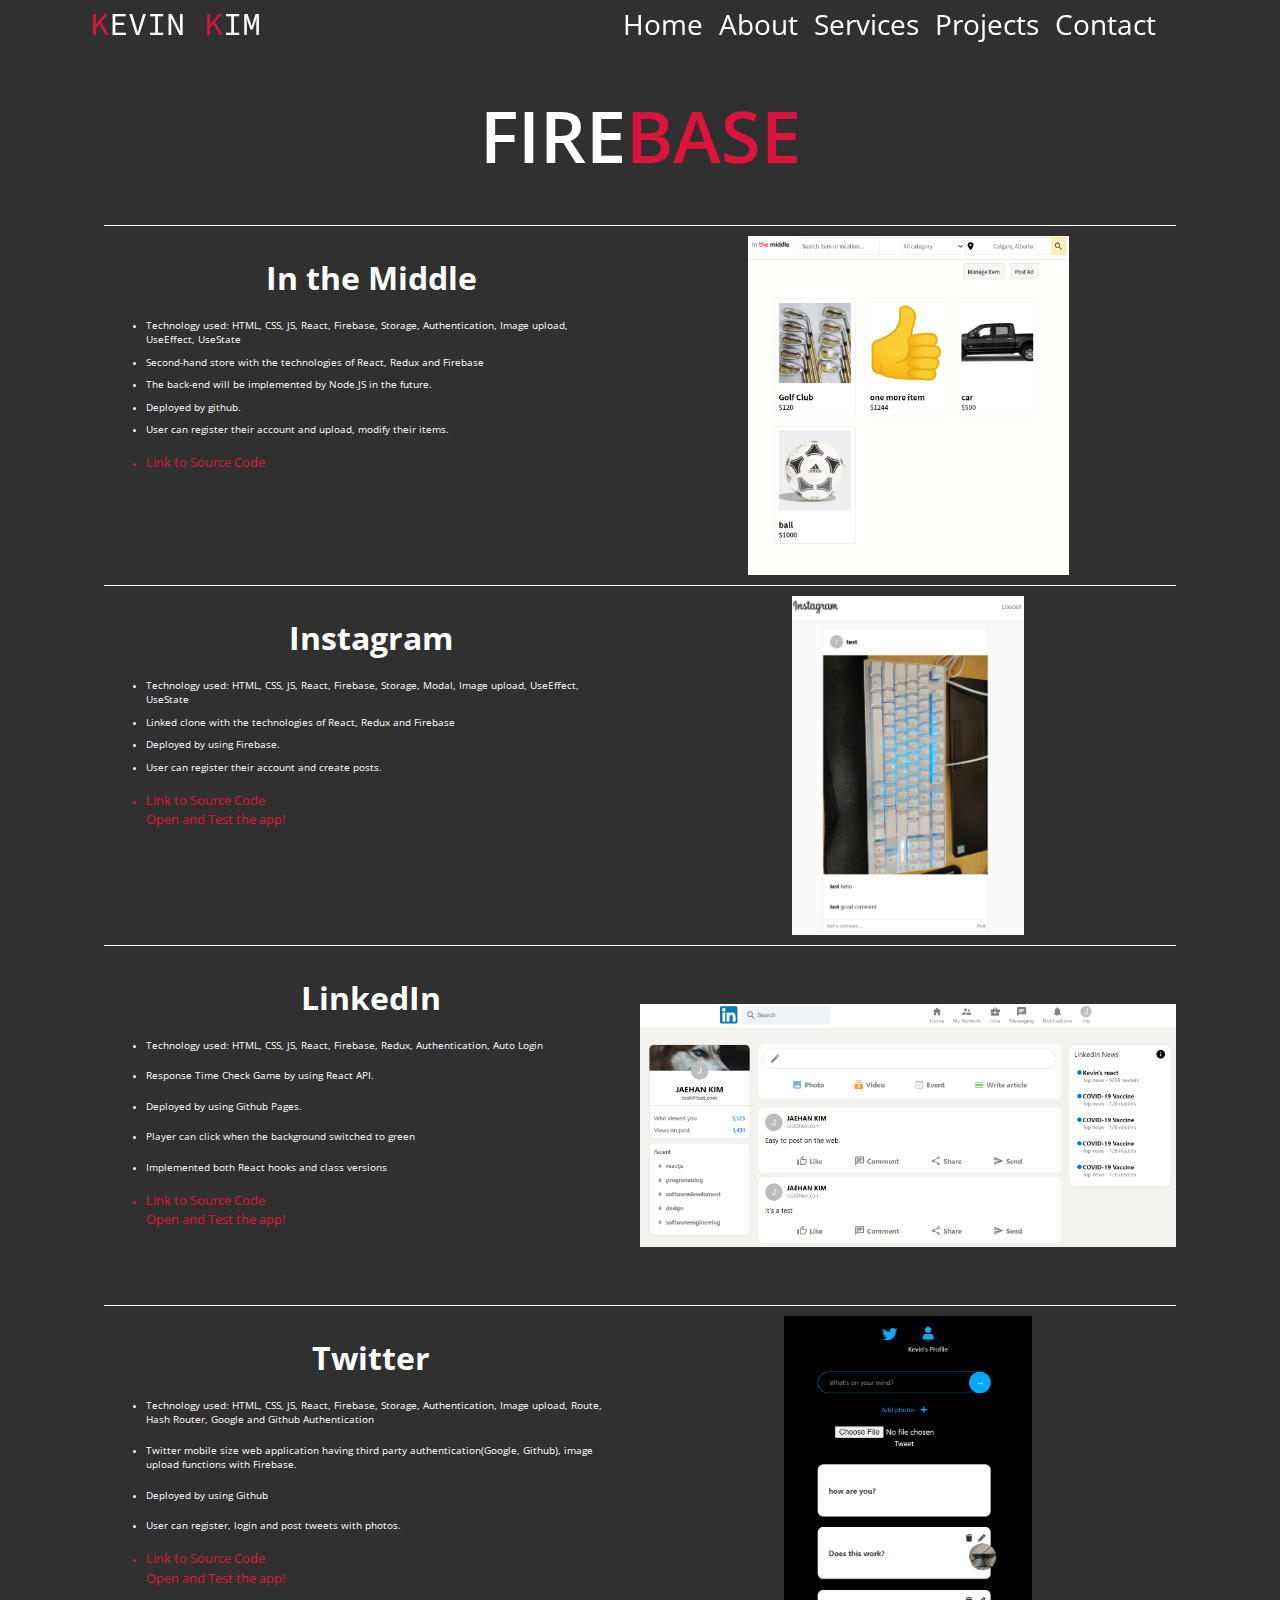
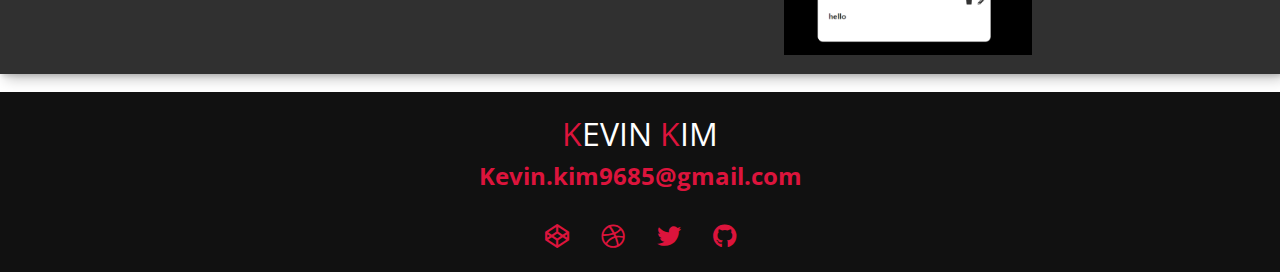
==== firebase.html @ 5b59b1a0 "Upload projects and detail pages" ====
<!DOCTYPE html>
<html lang="en">

<head>
    <meta charset="UTF-8">
    <meta name="viewport" content="width=device-width, initial-scale=1.0">
    <link rel="stylesheet" href="https://cdnjs.cloudflare.com/ajax/libs/font-awesome/5.15.2/css/all.min.css">
    <link rel="stylesheet" href="styles.css">
    <link rel="stylesheet" href="styles__portfolio.css">
    <title>Welcome to Kevin's Homepage</title>
</head>

<body>
    <!-- Header -->
    <header>
        <div class="header" id="header">
            <div class="logo">
                <a href="./index.html" class="header__logo" style="color: #303030">
                    <h2><span>K</span>evin <span>K</span>im</h2>
                </a>
            </div>
            <nav>
                <div class="hamburger" style="color: #303030">
                    <div class="bar"></div>
                </div>
                <ul class="nav__items" style="color: #303030">
                    <li class="nav__item"><a href="#intro">
                            <h3 data-after="Home">Home</h3>
                        </a></li>
                    <li class="nav__item"><a href="#about">
                            <h3>About</h3>
                        </a></li>
                    <li class="nav__item"><a href="#services">
                            <h3>Services</h3>
                        </a></li>
                    <li class="nav__item"><a href="#projects">
                            <h3>Projects</h3>
                        </a></li>
                    <li class="nav__item"><a href="#footer">
                            <h3>Contact</h3>
                        </a></li>
                </ul>
            </nav>
        </div>
    </header>
    <!-- /Header -->

    <main>
        <!-- Projects -->
        <section class="projects" id="projects">
            <h1 class="section__title section__title--projects">FIRE<span>BASE</span></h1>
            <div class="project">
                <div class="project__body">
                    <h3 class="project__title">In the Middle</h3>
                    <ul>
                        <div class="project__body__exp">
                            <li>
                                <p>Technology used: HTML, CSS, JS, React, Firebase, Storage, Authentication, Image
                                    upload,
                                    UseEffect, UseState</p>
                            </li>
                            <li>
                                <p>Second-hand store with the technologies of React, Redux and Firebase</p>
                            </li>
                            <li>
                                <p>The back-end will be implemented by Node.JS in the future.</p>
                            </li>
                            <li>
                                <p>Deployed by github.</p>
                            </li>
                            <li>
                                <p>User can register their account and upload, modify their items.</p>
                            </li>
                        </div>
                        <li class="project__link">
                            <a href="https://github.com/Jaehan-Kevin-Kim/InTheMiddle/">Link to Source
                                Code</a> <br />
                            <!-- <a href="https://jaehan-kevin-kim.github.io/inthemiddle/">Open and Test the
                                app!</a> -->
                        </li>
                    </ul>
                </div>
                <a href="https://github.com/Jaehan-Kevin-Kim/InTheMiddle/" class="project__img">
                    <img class="project__individual__img" src="./img/inthemiddle.png" alt="inthemiddle">
                </a>
                <!-- <div class="project__img">
                    <img src="./img/img-1.png" alt="project thumnail">
                </div> -->
            </div>
            <div class="project">
                <div class="project__body">
                    <h3 class="project__title">Instagram</h3>
                    <ul>
                        <div class="project__body__exp">
                            <li>
                                <p>Technology used: HTML, CSS, JS, React, Firebase, Storage, Modal, Image upload,
                                    UseEffect, UseState</p>
                            </li>
                            <li>
                                <p>Linked clone with the technologies of React, Redux and Firebase</p>
                            </li>
                            <li>
                                <p>Deployed by using Firebase.</p>
                            </li>
                            <li>
                                <p>User can register their account and create posts.</p>
                            </li>
                        </div>
                        <li class="project__link">
                            <a href="https://github.com/Jaehan-Kevin-Kim/instagram-clone">Link to Source
                                Code</a> <br />
                            <a href="https://instagram-clone-bcc4c.web.app/">Open and Test the
                                app!</a>
                        </li>
                    </ul>
                </div>
                <a href="https://github.com/Jaehan-Kevin-Kim/instagram-clone" class="project__img">
                    <img class="project__individual__img" src="./img/instagram.png" alt="instagram clone">
                </a>
                <!-- <div class="project__img">
                    <img src="./img/img-1.png" alt="project thumnail">
                </div> -->
            </div>
            <div class="project">
                <div class="project__body project__todo">
                    <h3 class="project__title">LinkedIn</h3>
                    <ul>
                        <li>
                            <p>Technology used: HTML, CSS, JS, React, Firebase, Redux, Authentication, Auto Login</p>
                        </li>
                        <li>
                            <p>Response Time Check Game by using React API.</p>
                        </li>
                        <li>
                            <p>Deployed by using Github Pages.</p>
                        </li>
                        <li>
                            <p>Player can click when the background switched to green</p>
                        </li>
                        <li>
                            <p>Implemented both React hooks and class versions</p>
                        </li>
                        <li class="project__link">
                            <a href="https://github.com/Jaehan-Kevin-Kim/LinkedIn-Clone">Link to Source
                                Code</a> <br />
                            <a href="https://linkedin-clone-d9b78.web.app/">Open and Test the
                                app!</a>
                        </li>
                    </ul>
                </div>
                <a href="https://github.com/Jaehan-Kevin-Kim/LinkedIn-Clone" class="project__img">
                    <img class="project__individual__img" src="./img/LinkedIn.png" alt="Linkedin clone">
                </a>
                <!-- <div class="project__img">
                    <img src="./img/img-1.png" alt="project thumnail">
                </div> -->
            </div>
            <div class="project">
                <div class="project__body project__todo">
                    <h3 class="project__title">Twitter</h3>
                    <ul>
                        <li>
                            <p>Technology used: HTML, CSS, JS, React, Firebase, Storage, Authentication, Image upload,
                                Route, Hash Router, Google and Github Authentication</p>
                        </li>
                        <li>
                            <p>Twitter mobile size web application having third party authentication(Google, Github),
                                image upload functions with Firebase.</p>
                        </li>
                        <li>
                            <p>Deployed by using Github</p>
                        </li>
                        <li>
                            <p>User can register, login and post tweets with photos.</p>
                        </li>
                        <li class="project__link">
                            <a href="https://github.com/Jaehan-Kevin-Kim/Twitter_Clone">Link to Source
                                Code</a><br />
                            <a href="https://jaehan-kevin-kim.github.io/Twitter_Clone">Open and Test the
                                app!</a>
                        </li>
                    </ul>
                </div>
                <a href="https://github.com/Jaehan-Kevin-Kim/Twitter_Clone" class="project__img">
                    <img class="project__individual__img" src="./img/Twitter.png" alt="Twitter">
                </a>
                <!-- <div class="project__img">
                    <img src="./img/img-1.png" alt="project thumnail">
                </div> -->
            </div>

        </section>
        <!-- /Projects -->
        <!-- Footer -->
        <footer class="footer" id="footer">
            <p>
            <h3 class="footer__title"><span>K</span>evin <span>K</span>im </h3>
            </p>
            <a href="mailto:kevin.kim9685@gmail.com" class="footer__link">Kevin.kim9685@gmail.com</a>
            <ul class="social-site">
                <li class="social-site__item"><a class="social-site__link" href="https://codepen.io"><i
                            class="fab fa-codepen"></i></a></li>
                <li class="social-site__item"><a class="social-site__link" href="http://dribbble.com"><i
                            class="fab fa-dribbble"></i></a></li>
                <li class="social-site__item"><a class="social-site__link" href="https://twitter.com"><i
                            class="fab fa-twitter"></i></a></li>
                <li class="social-site__item"><a class="social-site__link" href="https://github.com"><i
                            class="fab fa-github"></i></a></li>
        </footer>
        <!-- /Footer -->
    </main>
    <script src="app.js"></script>
</body>

</html>
---- styles.css ----
@import url("https://fonts.googleapis.com/css2?family=Open+Sans:wght@300;400;700;800&family=Source+Code+Pro:wght@300;400;700&family=Source+Sans+Pro:wght@300;400;700&display=swap");

*,
*::before,
*::after {
  margin: 0;
  padding: 0;
  box-sizing: border-box;
}

/* Custom Properties */
:root {
  /*font-family*/
  --ff-primary: "Open Sans", sans-serif;
  --ff-secondary: "Source Code Pro", monospace;
  --ff-third: "Source Sans Pro", sans-serif;

  /* font-weight */
  --fw-light: 300;
  --fw-regular: 400;
  --fw-bold: 700;
  --fw-bolder: 900;

  /* color */
  --clr-light: #ffffff;
  --clr-dark: #303030;
  --clr-accent: #0c0c0c;
  --clr-main: crimson;
  --clr-darker: #111111;

  /* font-size */
  --fs-h1: 3rem;
  --fs-h2: 2.25rem;
  --fs-h3: 1.25rem;
  --fs-h4: 0.9rem;
  --fs-body: 0.8rem;

  /* box-shadow */
  --bs: 0.25em 0.25em 0.75em rgba(0, 0, 0, 0.25), 0.125em 0.125em 0.25em rgba(0, 0, 0, 0.15);
}

@media (min-width: 800px) {
  :root {
    --fs-h1: 4.5rem;
    --fs-h2: 3.75rem;
    --fs-h3: 2rem;
    --fs-h4: 1.5rem;
    --fs-body: 1.125rem;
  }
}
/* /Custom Properties */

/* General Styles */
html {
  scroll-behavior: smooth;
}

body {
  background-color: var(--clr-light);
  font-weight: var(--fw-regular);
  color: var(--clr-dark);
  font-family: var(--ff-primary);
  font-size: var(--fs-body);
  line-height: 1.5;
}

img {
  width: 100%;
  height: 100%;
  object-fit: cover;
}

a {
  text-decoration: none;
}

span {
  color: var(--clr-main);
}

.span__animation {
  position: absolute;
  top: 0;
  left: 0;
  height: 100%;
  width: 0%;
}

.btn {
  display: inline-block;
  position: relative;
  padding: 0.5em 2em;
  color: var(--clr-light);
  background-color: transparent;
  border: 2px solid var(--clr-main);
  font-size: var(--fs-h4);
  text-transform: uppercase;
  letter-spacing: 1px;
  margin-top: 1em;
  font-weight: var(--fw-light);
}

.btn:hover {
  color: var(--clr-light);
  background-color: var(--clr-main);
  transition: 0.4s ease-in-out;
}
/* /General Styles */

/* Typography */
h1 {
  font-size: var(--fs-h1);
  font-weight: var(--fw-bold);
}
h2 {
  font-size: var(--fs-h2);
  font-weight: var(--fw-regular);
}
h3 {
  font-size: var(--fs-h3);
}
h4 {
  font-size: var(--fs-h4);
}

section {
  /* margin-bottom: 1em; */
  min-height: 100vh;
  width: 100%;
  display: flex;
  justify-content: center;
  align-items: center;
  padding: 5em 3em;
}

.section__title {
  margin-bottom: 0.25em;
  font-size: var(--fs-h1);
  text-transform: uppercase;
  font-weight: 600;
  font-size: var(--fs-h1);
  text-align: center;
}

.section__subtitle {
  font-size: var(--fs-h3);
}

.section__title--intro {
  margin-bottom: 0;
  line-height: 1.2;
}

/* /Typography */

/* Header */
header {
  position: fixed;
  left: 0;
  top: 0;
  z-index: 2;
  width: 100vw;
  height: auto;
  /* padding: 0 1em; */
}

.header {
  position: relative;
  display: flex;
  justify-content: space-between;
  align-items: center;
  padding: 0 2em;
}

.header::after {
  content: "";
  position: absolute;
  top: 0;
  left: 0;
  width: 100%;
  height: 100%;
  /* background-color: var(--clr-dark); */
  z-index: -1;
  opacity: 0.5;
  /* background-color: var(--clr-dark); */
  /* opacity: 0.9; */
}

.header__logo {
  /* margin-left: 1em; */
  /* margin-left: 1em; */
  /* height: auto; */
  color: var(--clr-light);
  font-family: var(--ff-secondary);
  text-transform: uppercase;
}

.header__logo h2 {
  font-size: 2rem;
}

/* .nav {
  display: flex;
  align-items: center;
  justify-content: center;
} */

.nav__items {
  display: none;
  transition: display 0.5s ease;
}
.nav__items.active {
  position: absolute;
  background-color: var(--clr-dark);
  /* color:var(--clr-light); */
  top: 0;
  left: 0;
  width: 100vw;
  height: 100vh;
  top: 0;
  display: flex;
  flex-direction: column;
  justify-content: space-evenly;
  align-items: center;
  /* transform: ; */
}

.nav__items .nav__item h3 {
  color: var(--clr-light);
  font-size: var(--fs-h3);
}

.nav__items .nav__item a h3:hover {
  color: var(--clr-main);
}

/*이 부분 어려움 다시하기
.nav__items .nav__item a h3::after {
  content:'home';
  position: absolute;
  width: 100%;
  height: 100%;
  display: flex;
  align-items: center;
  justify-content: center;
  top: 0;
  left: 0;

  color:white;
  font-size: 15rem;
  letter-spacing: 50px;
  z-index: 1;
  transition: 0.3s ease letter-spacing;
}




.nav__items .nav__item a h3:hover h3::after{

  letter-spacing: initial;
  z-index: 1;
  color: var(--clr-dark);
}



*/

.hamburger {
  display: flex;
  justify-content: center;
  align-items: center;
  width: 40px;
  height: 40px;
  border: 3px solid white;
  border-radius: 50%;
  position: relative;
  transform: scale(0.8);
  cursor: pointer;
  z-index: 2;
}

.hamburger::after {
  position: absolute;
  content: "";
  height: 100%;
  width: 100%;
  border-radius: 50%;
  border: 3px solid white;
  animation: hamburger_pulse 1s ease infinite;
}

.hamburger .bar {
  width: 25px;
  height: 2px;
  background-color: white;
  position: relative;
  z-index: -1;
}
.hamburger .bar::after,
.hamburger .bar::before {
  content: "";
  position: absolute;
  width: 25px;
  height: 2px;
  background-color: white;
  transition: transform 0.3s ease;
}

.hamburger .bar::after {
  bottom: 6px;
}
.hamburger .bar::before {
  top: 6px;
}

.hamburger.active .bar::after {
  bottom: 0;
  transform: rotate(45deg);
}
.hamburger.active .bar::before {
  top: 0;
  transform: rotate(-45deg);
}
.hamburger.active .bar {
  background-color: transparent;
}

/* /Header */

/* Introduction */
.intro {
  background-image: url(./img/bg3.jpg);
  /* width: 100%;
  height: 100%; */
  background-size: cover;
  background-position: top center;
  position: relative;
  z-index: 1;
  display: flex;
  flex-direction: column;
  /* justify-items: flex-start; */
  align-items: flex-start;
  padding-left: 3em;
  color: white;

  /* display: flex; */
}

.intro::after {
  content: "";
  position: absolute;
  width: 100%;
  height: 100%;
  top: 0;
  left: 0;
  background-color: var(--clr-darker);
  opacity: 0.7;
  z-index: -1;
}

/* h1, h2{
  display: inline-block;
} */

.intro__right {
  display: none;
  /* align-self: flex-end;
  margin-right: 5em; */
  /* justify-self: flex-end;
  right: auto; */
  /* right: auto; */
  /* height: 0; */
}

.section__subtitle--intro,
.section__title--intro {
  position: relative;
  animation: text_reveal 0.5s ease forwards;
  animation-delay: 0.3s;
  color: transparent;
}

.section__subtitle--intro:nth-child(1) {
  animation-delay: 1s;
}
.section__subtitle--intro:nth-child(2) {
  animation-delay: 2s;
}

.section__title--intro {
  /* color: var(--clr-main); */
  animation: text_reveal_name 0.5s ease forwards;
  animation-delay: 3s;
  text-transform: capitalize;
}

.section__subtitle--intro .span__animation,
.section__title--intro .span__animation {
  animation: text_reveal_box 1s ease;
  background-color: var(--clr-main);
}

.section__subtitle--intro:nth-child(1) .span__animation {
  animation-delay: 0.5s;
}
.section__subtitle--intro:nth-child(2) .span__animation {
  animation-delay: 1.5s;
}
.section__title--intro .span__animation {
  animation-delay: 2.5s;
}

.btn--intro {
  /* background-color: transparent; */
  border-color: transparent;
  color: transparent;
  animation: a_reveal 0.5s ease forwards;
  animation-delay: 4s;
}

.btn--intro .span__animation {
  /* left: 100%; */
  /* width: 100%; */
  background-color: var(--clr-main);
  animation: text_reveal_box 1s ease;
  animation-delay: 3.5s;
}

.intro__right p {
  font-size: var(--fs-h3);
  font-weight: var(--fw-bold);
  color: transparent;
  animation: text_reveal 0.5s ease forwards;
  animation-delay: 4.5s;
}
/* /Introduction */

/* About */
section.about {
  display: grid;
  margin: 2em auto 0 auto;

  grid-column-gap: 2em;
  grid-template-columns: 4fr 6fr;
  grid-auto-rows: minmax(min-content, auto);
  grid-template-areas:
    "title title"
    "img subtitle"
    "img body"
    "img button";
}

section.about img {
  grid-area: img;
  justify-self: end;
  width: 80%;
  height: 70%;
  border: 15px white solid;
  position: relative;
  z-index: -5;
  display: grid;
  border-radius: 20px;
}

section.about img::after {
  content: "Hi";
  position: absolute;
  top: 0;
  left: 0;
  justify-self: start;
  width: 98%;
  height: 98%;
  border: 30px solid var(--clr-main);
  z-index: 10;
}

section.about .section__title--about {
  grid-area: title;
}

section.about .section__subtitle--about {
  grid-area: subtitle;
}

section.about .section__body--about {
  grid-area: body;
}

section.about .btn-about {
  grid-area: button;
  color: var(--clr-main);
  font-weight: var(--fw-bold);
}

section.about .btn-about:hover {
  color: var(--clr-light);
}
/* /About */

/* Services */
section.services {
  background-image: url("./img/services-bg.jpg");
  background-size: cover;
  background-blend-mode: overlay;
  display: flex;
  flex-direction: column;
  justify-content: center;
  align-items: center;
  background-color: var(--clr-dark);
  color: var(--clr-light);
  text-align: center;
}
.section__body--services {
  display: flex;
  justify-content: space-evenly;
}

.section__title--services {
  position: relative;
}
.section__title--services::after {
  content: " ";
  /* position: absolute; */
  display: block;
  /* left: 50%; */
  margin: 0.25em auto 0 auto;
  width: 35%;
  height: 1px;
  background-color: var(--clr-light);
  /* border: 1px var(--clr-light) solid; */
  opacity: 0.25;
}

.section__body--service {
  padding: 0 0.5rem;
  flex: 0.3;
}

.section__body--services .section__subtitle--service {
  font-size: var(--fs-h4);
  font-weight: var(--fw-bold);
  margin-top: 1.5em;
  margin-bottom: 0.5em;
}

.section__body--services p {
  font-weight: var(--fw-light);
}

.btn--service {
  margin-top: 3em;
  font-size: 1rem;
}

.btn--service:focus {
  outline: 3px solid var(--clr-main);
  outline-offset: 3px;
  transition: 0.2s ease;
}
/* /Services */

/* Projects */
.projects {
  flex-direction: column;
  padding-left: 0;
  padding-right: 0;
  padding-bottom: 1.5em;
  box-shadow: var(--bs);
  /* background: var(--clr-light); */
  /* margin-bottom: 1em;   */
  height: 100%;
}

.projects .project {
  display: flex;
  flex-direction: row;
  width: 85%;
  /* background-color: var(--clr-dark); */
  /* color: var(--clr-light); */
  color: var(--clr-dark);
  /* height: 100%; */
  height: 17em;
  /* overflow: hidden; */
  position: relative;
  z-index: 1;

  /* flex-basis: 50%; */
}

.project .project__body {
  flex-basis: 50%;
  padding: 1em 1em;
  display: flex;
  height: 100%;
  width: 80%;
  flex-direction: column;
  /* justify-content: center; */
  overflow: hidden;
  border-bottom: 1px solid var(--clr-dark);
  /* border-left: 1px solid var(--clr-dark); */
}

.project .project__body__end {
  border-bottom: none;
}

/* .project .project__body__right {
  border-left: 1px solid var(--clr-dark);
} */
.project .project__body:nth-child(odd) {
  border-right: 1px solid var(--clr-dark);
}

.project .project__body a {
  color: inherit;
}

.project .project__body a:hover {
  opacity: 0.8;
}

.project .project__img {
  flex-basis: 50%;
  position: relative;
  overflow: hidden;
}
/* 
.project .project__img::after{
  content: '';
  position: absolute;
  top: 0;
  left: 0;
  width: 100%;
  height: 100%;
  background-color: var(--clr-darker);
  opacity: 0.8;
  z-index: 1;
  cursor: pointer;
 
} */

.project .project__img img {
  transition: transform 0.2s ease;
  cursor: pointer;
}

/* .project .project__img img:hover { */
.project .project__img img:hover {
  transform: scale(1.2);
}

.project .project__uList {
  margin-top: 15px;
  list-style: none;
}

.project .project__list {
  cursor: pointer;
  margin-top: 0.5rem;
}

.project .project__list > a {
  color: inherit;
}

.project .project__list > a:hover {
  opacity: 0.8;
}
/* /Projects */

/* Footer */
.footer {
  /* margin-top: 1em; */
  background-color: var(--clr-darker);
  display: flex;
  flex-direction: column;
  justify-content: center;
  align-items: center;
  height: 10em;
}

.footer .footer__title {
  text-transform: uppercase;
  color: var(--clr-light);
  font-weight: var(--fw-regular);
}
.footer a {
  color: var(--clr-main);
  font-weight: bolder;
  transition: opacity 0.2s ease;
}

.footer a:hover {
  opacity: 0.6;
}

.footer .footer__link {
  margin-bottom: 1em;
  font-size: var(--fs-h4);
}

.footer .social-site {
  list-style: none;
  display: flex;
}

.footer .social-site__link {
  font-size: var(--fs-h4);
  padding: 0 1rem;
}

/* /Footer */

/* Keyframes */
@keyframes text_reveal_box {
  50% {
    width: 100%;
    left: 0;
  }
  100% {
    width: 0;
    left: 100%;
  }
}
@keyframes text_reveal {
  100% {
    color: white;
  }
}
@keyframes text_reveal_name {
  100% {
    color: crimson;
  }
}

@keyframes a_reveal {
  100% {
    border-color: var(--clr-main);
    color: var(--clr-light);
  }
}
@keyframes hamburger_pulse {
  0% {
    opacity: 1;
    transform: scale(1);
  }
  100% {
    opacity: 0;
    transform: scale(1.5);
  }
}

/* /Keyframes */

@media only screen and (min-width: 1200px) {
  .header {
    padding: 0 5em;
  }

  section {
    padding: 0 5em;
  }

  .intro {
    padding: 0 5em;
  }

  .intro__right {
    /* display: none; */
    display: block;
    align-self: flex-end;
    margin-right: 5em;
    /* justify-self: flex-end;
  right: auto; */
    /* right: auto; */
    height: 0;
  }

  .about .section__title--about {
    margin-top: 100px;
  }

  .projects {
    padding: 0 5em 1.5em 5em;
  }
  .projects .section__title--projects {
    margin: 1em 0 0.5em 0;
  }

  .project {
    padding: 0 5em;
    width: 100%;
  }
  .project__body {
    width: 80%;
    height: 100%;
    padding: 0 1rem;
  }

  .hamburger {
    display: none;
  }
  nav {
    margin-right: 1em;
    display: flex;
    align-items: center;
  }
  .nav__items {
    display: flex;
    justify-content: space-around;
    align-items: center;
    list-style: none;
    color: var(--clr-light);

    /* margin-right: ;? */
  }

  .nav__item {
    margin-right: 1rem;
  }
  .nav__item a {
    text-decoration: none;
    cursor: pointer;
    /* font-size: 10px; */
  }
  .nav__items .nav__item h3 {
    /* text-transform: uppercase; */
    font-weight: var(--fw-regular);
    color: var(--clr-light);
    font-size: 1.75rem;
    /* font-size */
  }
  .nav__item h3:hover {
    color: var(--clr-main);
  }
}

@media (max-width: 800px) {
  section.about img {
    grid-area: img;
    justify-self: end;
    width: 100% !important;
    height: 50% !important;
    border: 15px white solid;
    position: relative;
    z-index: -5;
    display: grid;
    border-radius: 20px;
  }
}
---- styles__portfolio.css ----
:root {
  /* color */
  --clr-light: #ffffff;
  --clr-dark: #303030;
  --clr-accent: #0c0c0c;
  --clr-main: crimson;
  --clr-darker: #111111;
}
/* @media only screen and (max-width: 1400px) {
   */

.header__logo h2 {
  color: var(--clr-light);
}

.header__logo h2:hover {
  opacity: 0.8;
}

.hamburger:hover {
  opacity: 0.8;
}

.projects {
  background-color: var(--clr-dark);
  color: white;
  margin-bottom: 1em;
  padding: 0.5em;
  /* box-shadow: ; */
}

.projects.section__title {
  margin-top: 1em;
}
.project {
  height: 20em !important;
  padding: 10px 0;
  border-top: 1px solid white;
}

.project__individual__img {
  object-fit: contain;
}

.project__body {
  display: flex;
  flex-direction: column;
  /* align-items: flex-start; */
  justify-content: flex-start !important;
  color: white;

  /* height: ; */
}

.project__body ul {
  margin: 0.5em 0 0 1rem;
  height: 100%;
  display: flex;
  flex-direction: column;
  /* justify-content: space-between; */
  /* list-style: none; */
}

.project__body li {
  font-size: 0.6rem;
  margin: 0.5rem 0.5rem;
}

.project__link {
  margin-top: 1em;
  color: var(--clr-main);
}
.project__link a {
  font-size: 0.8rem;
}

.project__title {
  text-align: center;
}

/* @media only screen and (max-width: 1400px) {
  body {
    color: red;
  }
  /* .project__todo ul li {
    margin: 0;
  } */

@media only screen and (min-width: 1300px) {
  /* body {
    color: red;
  } */
  .section__title--projects {
    margin: 1em auto 0 auto;
  }

  .project {
    width: 100%;
    /* align-items: flex-start; */
  }
  .project__body {
    margin-left: 3em;
  }

  .project__title {
    font-size: 2rem;
  }
  .project__body li {
    font-size: 1rem;
  }
}
/* margin-left: 2em; */

/* .project__todo ul li {
    margin: 0;
  } */
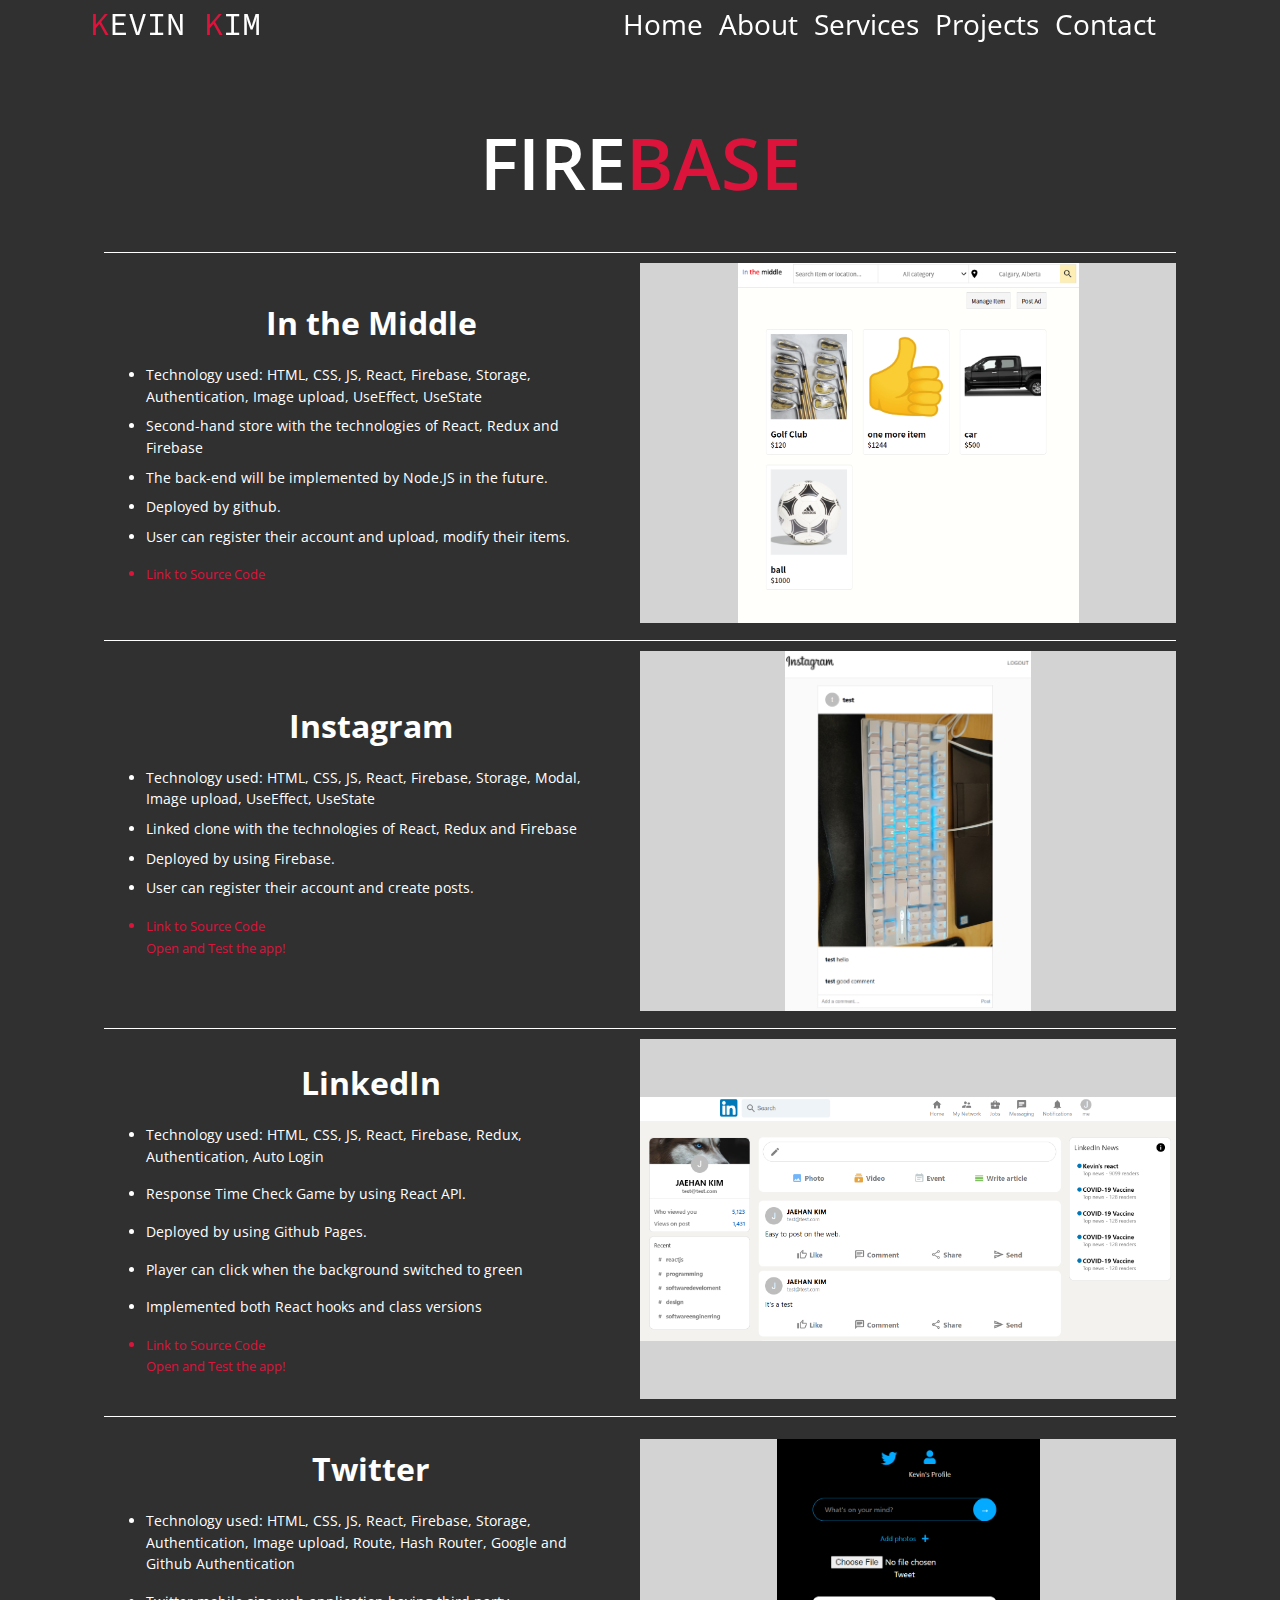
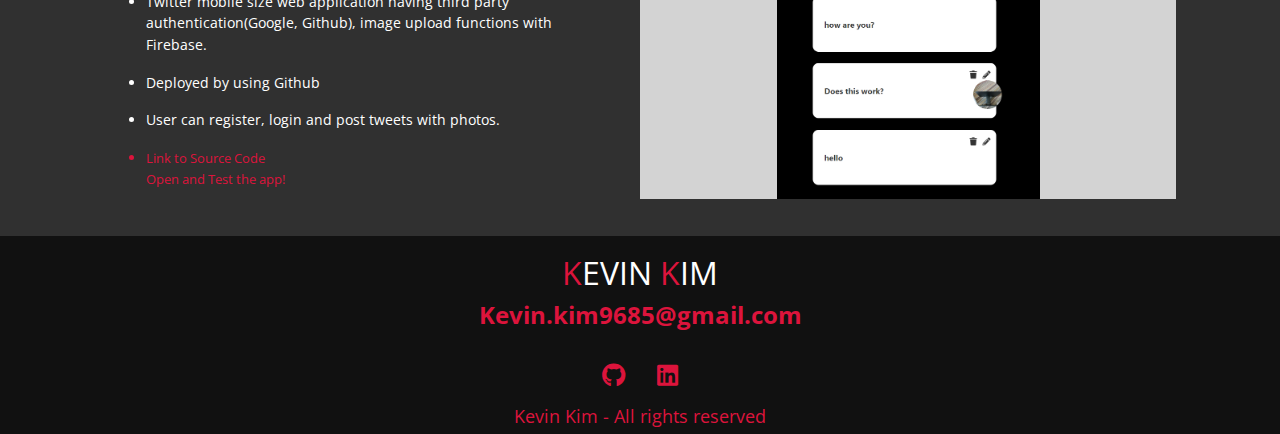
==== commit 73e1b47b: "Updated some styling issues" ====
--- a/firebase.html
+++ b/firebase.html
@@ -10,7 +10,7 @@
     <title>Welcome to Kevin's Homepage</title>
 </head>
 
-<body>
+<body class="portfolio__body">
     <!-- Header -->
     <header>
         <div class="header" id="header">
@@ -24,19 +24,19 @@
                     <div class="bar"></div>
                 </div>
                 <ul class="nav__items" style="color: #303030">
-                    <li class="nav__item"><a href="#intro">
+                    <li class="nav__item"><a href="./index.html#intro">
                             <h3 data-after="Home">Home</h3>
                         </a></li>
-                    <li class="nav__item"><a href="#about">
+                    <li class="nav__item"><a href="./index.html#about">
                             <h3>About</h3>
                         </a></li>
-                    <li class="nav__item"><a href="#services">
+                    <li class="nav__item"><a href="./index.html#services">
                             <h3>Services</h3>
                         </a></li>
-                    <li class="nav__item"><a href="#projects">
+                    <li class="nav__item"><a href="./index.html#projects">
                             <h3>Projects</h3>
                         </a></li>
-                    <li class="nav__item"><a href="#footer">
+                    <li class="nav__item"><a href="./index.html#footer">
                             <h3>Contact</h3>
                         </a></li>
                 </ul>
@@ -198,14 +198,12 @@
             </p>
             <a href="mailto:kevin.kim9685@gmail.com" class="footer__link">Kevin.kim9685@gmail.com</a>
             <ul class="social-site">
-                <li class="social-site__item"><a class="social-site__link" href="https://codepen.io"><i
-                            class="fab fa-codepen"></i></a></li>
-                <li class="social-site__item"><a class="social-site__link" href="http://dribbble.com"><i
-                            class="fab fa-dribbble"></i></a></li>
-                <li class="social-site__item"><a class="social-site__link" href="https://twitter.com"><i
-                            class="fab fa-twitter"></i></a></li>
                 <li class="social-site__item"><a class="social-site__link" href="https://github.com"><i
                             class="fab fa-github"></i></a></li>
+                <li class="social-site__item"><a class="social-site__link"
+                        href="https://www.linkedin.com/in/kevin-jaehan-kim/"><i class="fab fa-linkedin"></i></a></li>
+            </ul>
+            <p class="copyright">Kevin Kim - All rights reserved</p>
         </footer>
         <!-- /Footer -->
     </main>
--- a/styles.css
+++ b/styles.css
@@ -62,6 +62,11 @@
   font-family: var(--ff-primary);
   font-size: var(--fs-body);
   line-height: 1.5;
+  min-width: 550px;
+}
+
+.body__main {
+  background: var(--clr-darker);
 }
 
 img {
@@ -439,10 +444,77 @@
 
 /* About */
 section.about {
+  display: flex;
+  flex-direction: column;
+  align-items: center;
+  background: white;
+  /* padding: 0 20em; */
+}
+section .section__body {
+  width: 900px;
+  margin-top: 2em;
+  display: flex;
+  /* align-items: center; */
+}
+section.about img {
+  grid-area: img;
+  justify-self: end;
+  width: 300px;
+  height: 300px;
+  border: 15px white solid;
+  position: relative;
+  display: grid;
+  border-radius: 30px;
+  margin-right: 1.25em;
+}
+
+.section__body--about {
+  display: flex;
+  flex-direction: column;
+  margin-left: 1.25em;
+  /* width: 80%; */
+}
+
+.section__body--about--history {
+  display: flex;
+  justify-content: center;
+}
+.section__body--about--history .history__detail {
+  display: flex;
+  flex-direction: column;
+  align-items: center;
+  margin: 0 2rem 1rem 2rem;
+  text-align: center;
+}
+
+.section__body--about--history .history__img {
+  width: 100px;
+  height: 100px;
+  border: none;
+  z-index: -100;
+  margin-bottom: -25px;
+  object-fit: contain;
+}
+
+.section__body--about--history .history__title {
+  font-weight: var(--fw-bolder);
+}
+.section__body--about--history .history__subtitle {
+  font-weight: 550;
+}
+section.about .btn-about {
+  color: var(--clr-main);
+  font-weight: var(--fw-bold);
+  margin-bottom: 1.5em;
+  font-size: var(--fs-body);
+}
+
+/*
+section.about {
   display: grid;
   margin: 2em auto 0 auto;
-
-  grid-column-gap: 2em;
+  padding: 0 15em;
+  grid-column-gap: 5em;
   grid-template-columns: 4fr 6fr;
   grid-auto-rows: minmax(min-content, auto);
   grid-template-areas:
@@ -452,6 +524,7 @@
     "img button";
 }
 
+
 section.about img {
   grid-area: img;
   justify-self: end;
@@ -459,12 +532,13 @@
   height: 70%;
   border: 15px white solid;
   position: relative;
-  z-index: -5;
+
   display: grid;
-  border-radius: 20px;
-}
-
-section.about img::after {
+  border-radius: 30px;
+}
+
+*/
+/* section.about img::after {
   content: "Hi";
   position: absolute;
   top: 0;
@@ -474,8 +548,9 @@
   height: 98%;
   border: 30px solid var(--clr-main);
   z-index: 10;
-}
-
+} */
+
+/*
 section.about .section__title--about {
   grid-area: title;
 }
@@ -493,7 +568,7 @@
   color: var(--clr-main);
   font-weight: var(--fw-bold);
 }
-
+*/
 section.about .btn-about:hover {
   color: var(--clr-light);
 }
@@ -567,7 +642,8 @@
   padding-left: 0;
   padding-right: 0;
   padding-bottom: 1.5em;
-  box-shadow: var(--bs);
+  background: white;
+  /* box-shadow: var(--bs); */
   /* background: var(--clr-light); */
   /* margin-bottom: 1em;   */
   height: 100%;
@@ -672,7 +748,7 @@
 
 /* Footer */
 .footer {
-  /* margin-top: 1em; */
+  margin-top: 1em;
   background-color: var(--clr-darker);
   display: flex;
   flex-direction: column;
@@ -682,6 +758,7 @@
 }
 
 .footer .footer__title {
+  /* margin-top: 1em; */
   text-transform: uppercase;
   color: var(--clr-light);
   font-weight: var(--fw-regular);
@@ -709,6 +786,12 @@
 .footer .social-site__link {
   font-size: var(--fs-h4);
   padding: 0 1rem;
+}
+
+.footer .copyright {
+  color: var(--clr-main);
+  /* font-weight: var(--fw-bold); */
+  margin: 10px 0;
 }
 
 /* /Footer */
@@ -762,7 +845,9 @@
   section {
     padding: 0 5em;
   }
-
+  /* section.about{
+    padding: 0 90px;
+  } */
   .intro {
     padding: 0 5em;
   }
@@ -837,7 +922,23 @@
   }
 }
 
-@media (max-width: 800px) {
+@media only screen and (max-width: 900px) {
+  /* section. */
+  section .section__body {
+    padding: 0 1em;
+    display: flex;
+    flex-direction: column;
+    justify-content: center;
+    align-items: center;
+    width: fit-content;
+  }
+
+  /* .section__body .section__body--about {
+    width: 80%;
+  } */
+}
+
+/* @media (max-width: 800px) {
   section.about img {
     grid-area: img;
     justify-self: end;
@@ -847,6 +948,6 @@
     position: relative;
     z-index: -5;
     display: grid;
-    border-radius: 20px;
-  }
-}
+    border-radius: 30px;
+  } */
+/* } */
--- a/styles__portfolio.css
+++ b/styles__portfolio.css
@@ -8,6 +8,19 @@
 }
 /* @media only screen and (max-width: 1400px) {
    */
+
+.portfolio__body {
+  display: flex;
+  flex-direction: column;
+  background: var(--clr-dark);
+}
+header {
+  margin-bottom: 1.5em;
+}
+
+.header__logo {
+  height: fit-content;
+}
 
 .header__logo h2 {
   color: var(--clr-light);
@@ -21,11 +34,17 @@
   opacity: 0.8;
 }
 
+.portfolio__body main {
+  /* margin-top: 48px; */
+  background-color: var(--clr-darker);
+  margin-top: 1.5em;
+}
 .projects {
   background-color: var(--clr-dark);
   color: white;
   margin-bottom: 1em;
   padding: 0.5em;
+
   /* box-shadow: ; */
 }
 
@@ -33,13 +52,19 @@
   margin-top: 1em;
 }
 .project {
-  height: 20em !important;
+  /* height: 20em !important; */
+  height: 100% !important;
+
   padding: 10px 0;
   border-top: 1px solid white;
+  display: flex;
+  align-items: center;
 }
 
 .project__individual__img {
   object-fit: contain;
+  background: lightgray;
+  height: 20em;
 }
 
 .project__body {
@@ -62,7 +87,7 @@
 }
 
 .project__body li {
-  font-size: 0.6rem;
+  font-size: 0.9rem;
   margin: 0.5rem 0.5rem;
 }
 
@@ -85,6 +110,14 @@
   /* .project__todo ul li {
     margin: 0;
   } */
+
+@media only screen and (max-width: 800px) {
+  .portfolio__body main {
+    /* margin-top: 48px; */
+    background-color: var(--clr-darker);
+    margin-top: 2em;
+  }
+}
 
 @media only screen and (min-width: 1300px) {
   /* body {
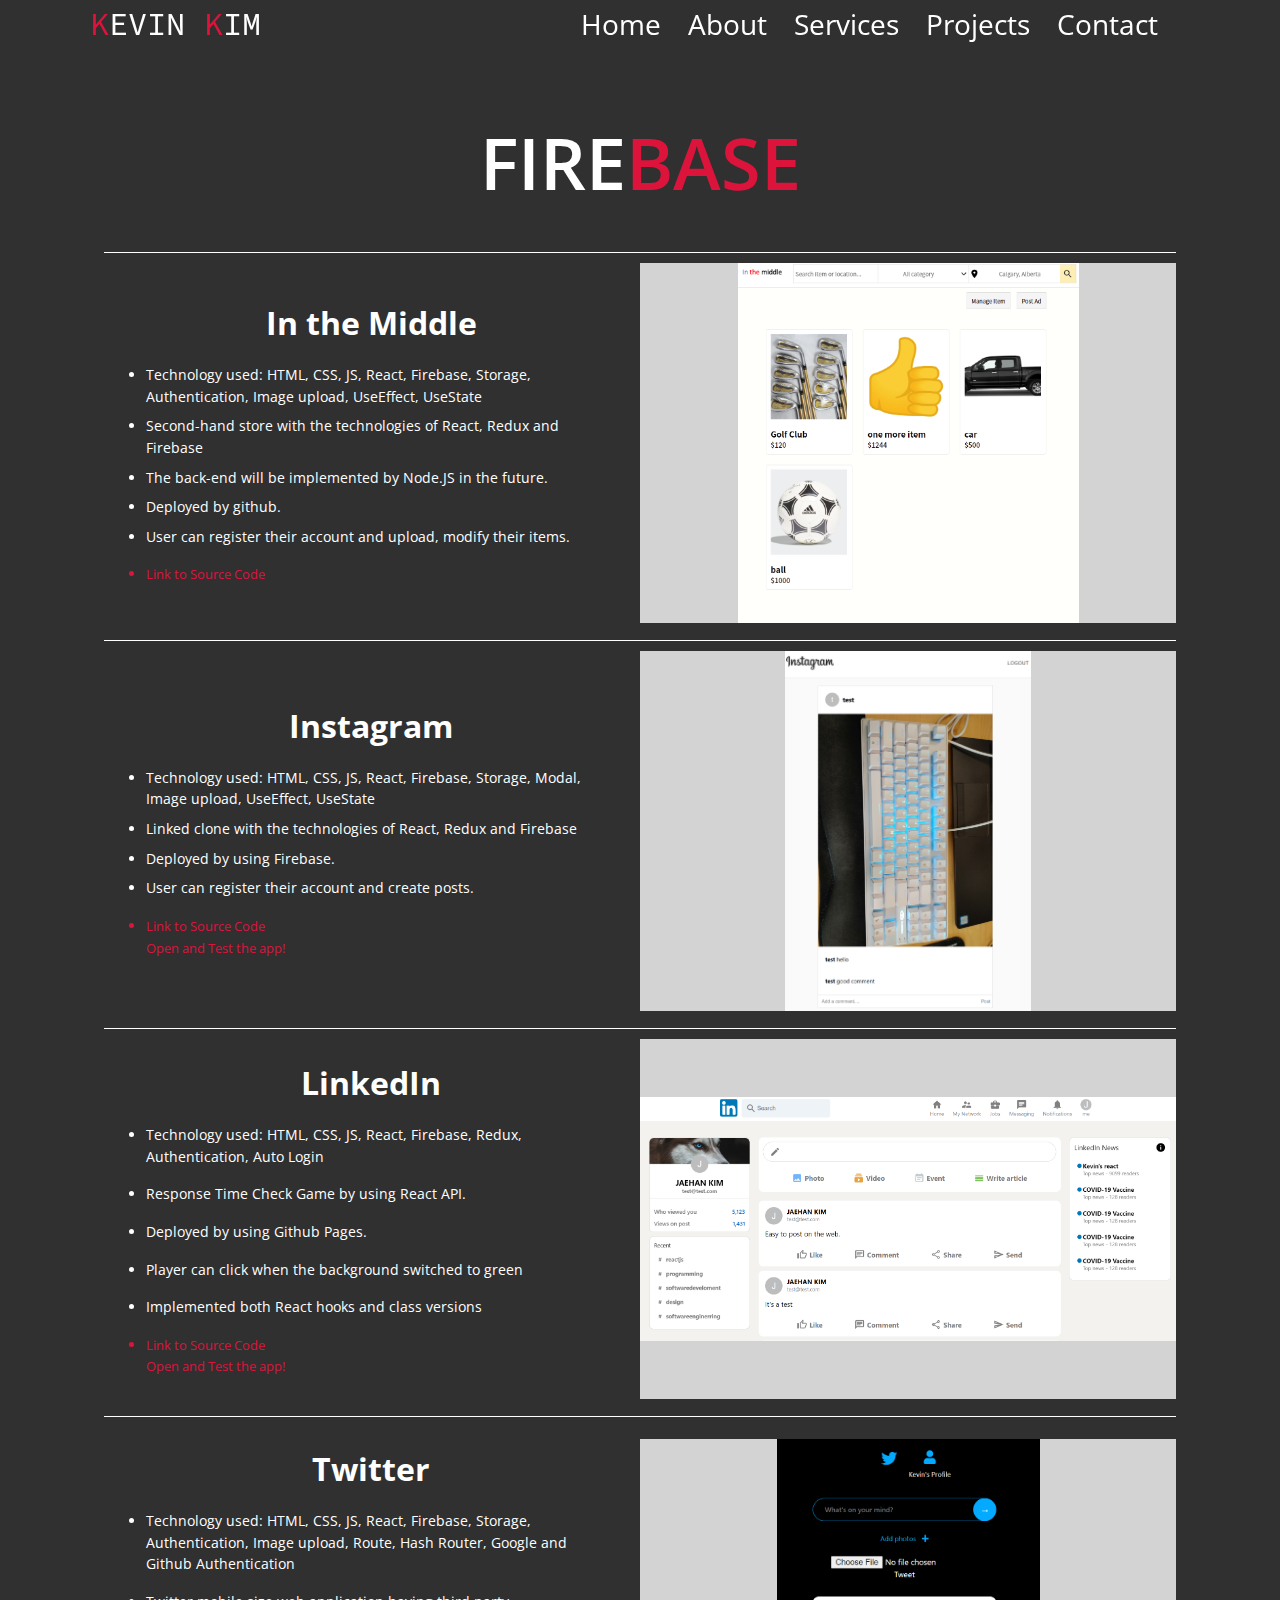
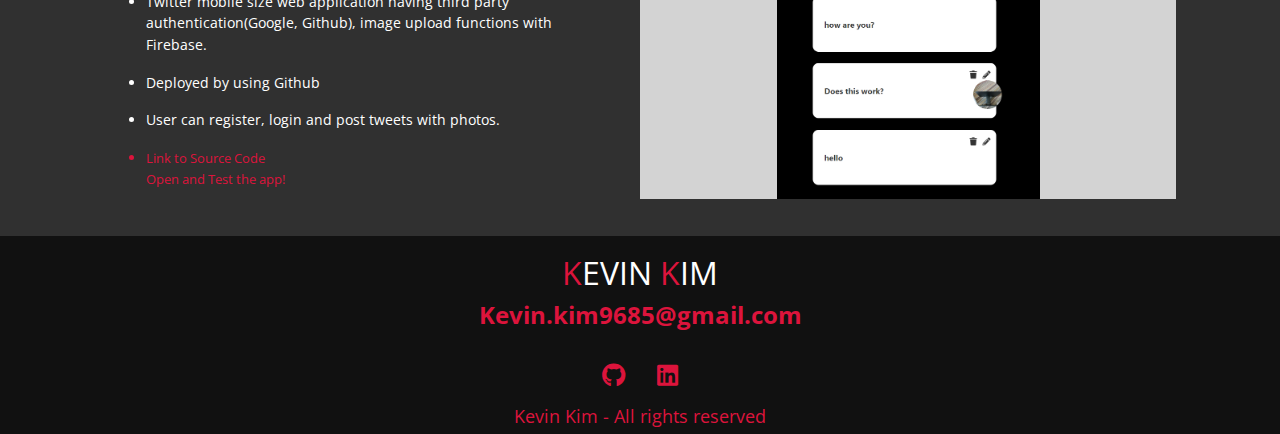
==== commit 079c5a58: "Added more project, and additional profile" ====
--- a/firebase.html
+++ b/firebase.html
@@ -73,14 +73,16 @@
                             </li>
                         </div>
                         <li class="project__link">
-                            <a href="https://github.com/Jaehan-Kevin-Kim/InTheMiddle/">Link to Source
+                            <a href="https://github.com/Jaehan-Kevin-Kim/InTheMiddle/tree/master/in_the_middle">Link to
+                                Source
                                 Code</a> <br />
                             <!-- <a href="https://jaehan-kevin-kim.github.io/inthemiddle/">Open and Test the
                                 app!</a> -->
                         </li>
                     </ul>
                 </div>
-                <a href="https://github.com/Jaehan-Kevin-Kim/InTheMiddle/" class="project__img">
+                <a href="https://github.com/Jaehan-Kevin-Kim/InTheMiddle/tree/master/in_the_middle"
+                    class="project__img">
                     <img class="project__individual__img" src="./img/inthemiddle.png" alt="inthemiddle">
                 </a>
                 <!-- <div class="project__img">
--- a/styles.css
+++ b/styles.css
@@ -36,7 +36,8 @@
   --fs-body: 0.8rem;
 
   /* box-shadow */
-  --bs: 0.25em 0.25em 0.75em rgba(0, 0, 0, 0.25), 0.125em 0.125em 0.25em rgba(0, 0, 0, 0.15);
+  --bs: 0.25em 0.25em 0.75em rgba(0, 0, 0, 0.25),
+    0.125em 0.125em 0.25em rgba(0, 0, 0, 0.15);
 }
 
 @media (min-width: 800px) {
@@ -251,7 +252,7 @@
   top: 0;
   left: 0;
 
-  color:white;
+  color:var(--clr-light);
   font-size: 15rem;
   letter-spacing: 50px;
   z-index: 1;
@@ -278,7 +279,7 @@
   align-items: center;
   width: 40px;
   height: 40px;
-  border: 3px solid white;
+  border: 3px solid var(--clr-light);
   border-radius: 50%;
   position: relative;
   transform: scale(0.8);
@@ -292,14 +293,14 @@
   height: 100%;
   width: 100%;
   border-radius: 50%;
-  border: 3px solid white;
+  border: 3px solid var(--clr-light);
   animation: hamburger_pulse 1s ease infinite;
 }
 
 .hamburger .bar {
   width: 25px;
   height: 2px;
-  background-color: white;
+  background-color: var(--clr-light);
   position: relative;
   z-index: -1;
 }
@@ -309,7 +310,7 @@
   position: absolute;
   width: 25px;
   height: 2px;
-  background-color: white;
+  background-color: var(--clr-light);
   transition: transform 0.3s ease;
 }
 
@@ -348,7 +349,7 @@
   /* justify-items: flex-start; */
   align-items: flex-start;
   padding-left: 3em;
-  color: white;
+  color: var(--clr-light);
 
   /* display: flex; */
 }
@@ -447,7 +448,8 @@
   display: flex;
   flex-direction: column;
   align-items: center;
-  background: white;
+  background: var(--clr-light);
+  z-index: 150;
   /* padding: 0 20em; */
 }
 section .section__body {
@@ -461,7 +463,7 @@
   justify-self: end;
   width: 300px;
   height: 300px;
-  border: 15px white solid;
+  border: 15px var(--clr-light) solid;
   position: relative;
   display: grid;
   border-radius: 30px;
@@ -491,9 +493,17 @@
   width: 100px;
   height: 100px;
   border: none;
-  z-index: -100;
+  /* z-index: -100; */
   margin-bottom: -25px;
   object-fit: contain;
+}
+.section__body--about--history .iContribute {
+  width: 50px;
+}
+.section__body--about--history .modernBeauty {
+  width: 130px;
+  margin-left: auto;
+  margin-right: auto;
 }
 
 .section__body--about--history .history__title {
@@ -530,7 +540,7 @@
   justify-self: end;
   width: 80%;
   height: 70%;
-  border: 15px white solid;
+  border: 15px var(--clr-light) solid;
   position: relative;
 
   display: grid;
@@ -642,7 +652,7 @@
   padding-left: 0;
   padding-right: 0;
   padding-bottom: 1.5em;
-  background: white;
+  background: var(--clr-light);
   /* box-shadow: var(--bs); */
   /* background: var(--clr-light); */
   /* margin-bottom: 1em;   */
@@ -809,7 +819,7 @@
 }
 @keyframes text_reveal {
   100% {
-    color: white;
+    color: var(--clr-light);
   }
 }
 @keyframes text_reveal_name {
@@ -897,13 +907,15 @@
     justify-content: space-around;
     align-items: center;
     list-style: none;
+
     color: var(--clr-light);
 
     /* margin-right: ;? */
   }
 
   .nav__item {
-    margin-right: 1rem;
+    /* margin-right: 1.5rem; */
+    margin: 0 0.85rem;
   }
   .nav__item a {
     text-decoration: none;
@@ -944,7 +956,7 @@
     justify-self: end;
     width: 100% !important;
     height: 50% !important;
-    border: 15px white solid;
+    border: 15px var(--clr-light) solid;
     position: relative;
     z-index: -5;
     display: grid;
